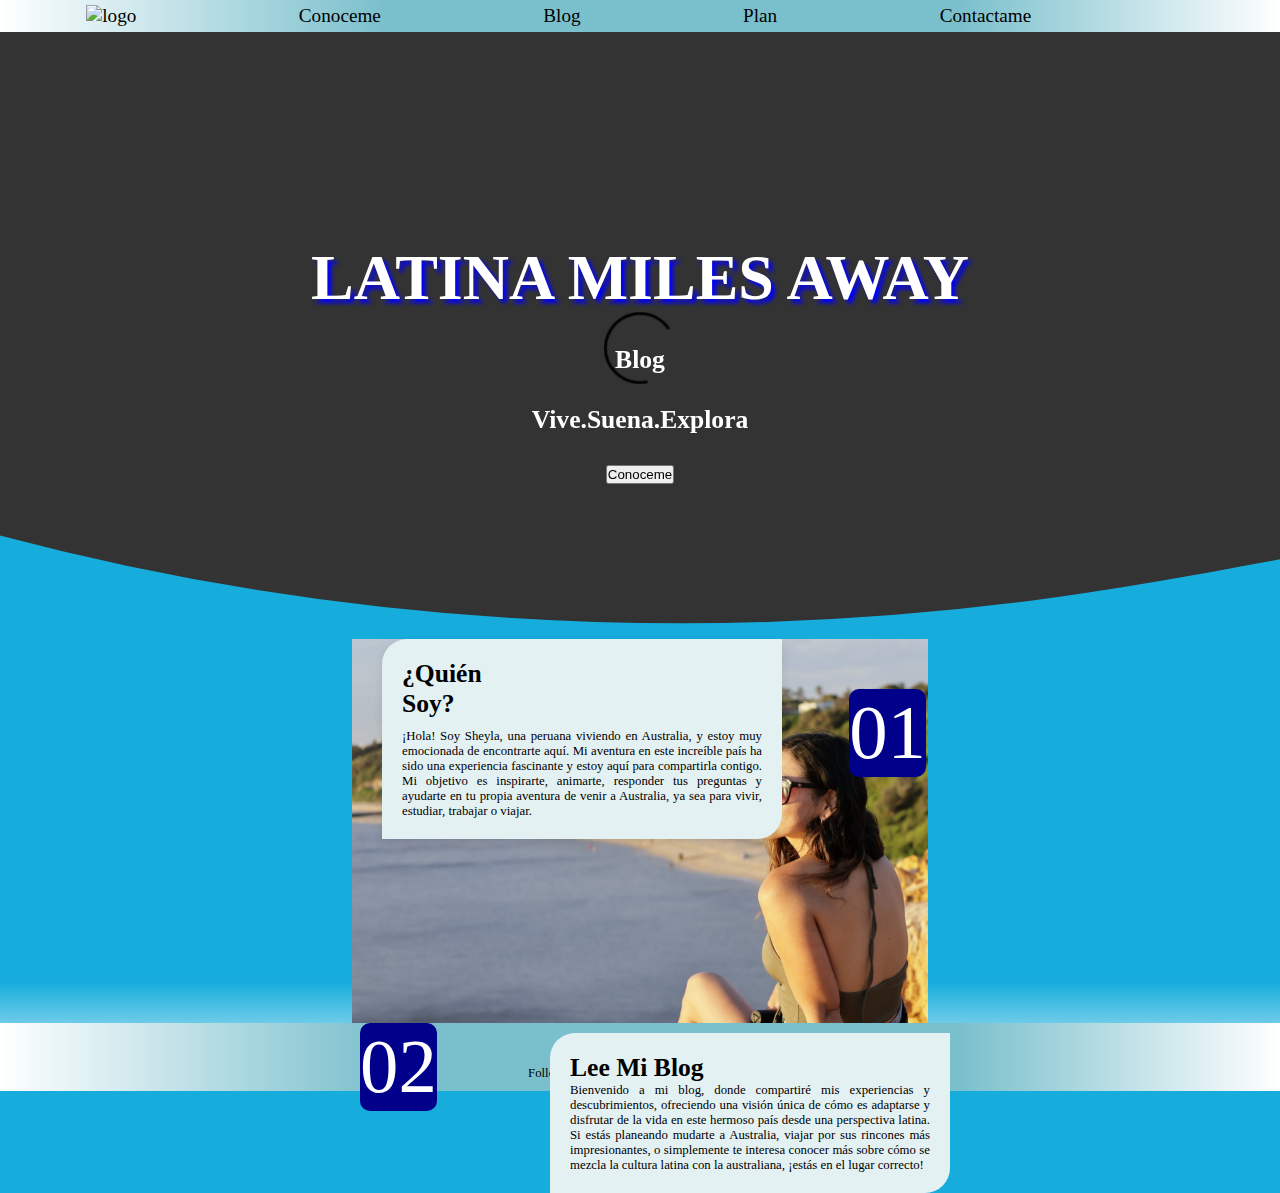
==== index.html @ 2edfc558 "update index.html" ====
<!DOCTYPE html>
<html lang="en">
<head>
    <meta charset="UTF-8">
    <meta http-equiv="X-UA-Compatible" content="IE=edge">
    <meta name="viewport" content="width=device-width, initial-scale=1.0">
    <title>Latina Miles Away Blog | Vivir en Australia</title>
 <link rel="stylesheet" href="style.css">
 <link
 href="https://cdn.jsdelivr.net/npm/remixicon@4.5.0/fonts/remixicon.css"
 rel="stylesheet"
/>
</head> 
 

<body>
  <nav id="navbar">

    <ul class="navlinks">
        <li class="shakinglogo"><a href="index.html"><img src="https://static.wixstatic.com/media/7d935f_e8a5ce788d3e4b11b2b44afafef802d4~mv2.png/v1/crop/x_0,y_0,w_296,h_175/fill/w_163,h_98,al_c,q_85,usm_0.66_1.00_0.01,enc_avif,quality_auto/Grey%20White%20Simple%20Illustrative%20Outdoor%20C.png" 
            alt="logo" class="logo"></a></li>   
       <li class="links"><a href="conoceme.html">Conoceme</a></li>
       <li class="links"><a href="#blog">Blog</a></li>
       <li class="links"><a href="#plan">Plan</a></li>
       <li class="links"><a href="#Contact">Contactame</a></li>
       <li class="insta"><a href="" target="_blank" id="insta">
        <i class="ri-instagram-fill"></i></a>
        </li>
    </ul>
</nav>


<section id="mainsection">
    <div id="textcontainer1">
        <h1 id="htitle">LATINA MILES AWAY</h1>
        <p id="blog">Blog</p>
        <p id="vive">Vive.Suena.Explora</p>
        <div id="btndiv">
            <button class="conoceme">Conoceme</button>
        </div>
    </div>
        <div id="videodiv">
        <video controls preload="auto" muted autoplay loop src="https://video.wixstatic.com/video/7d935f_44f22a991cee4897b22d307391d6125d/720p/mp4/file.mp4"></video>
        </div>
</section>


<section id="section1">
    <div class="custom-shape-divider-bottom-1735557974">
        <svg data-name="Layer 1" xmlns="http://www.w3.org/2000/svg" viewBox="0 0 1200 120" preserveAspectRatio="none">
            <path d="M985.66,92.83C906.67,72,823.78,31,743.84,14.19c-82.26-17.34-168.06-16.33-250.45.39-57.84,11.73-114,31.07-172,41.86A600.21,600.21,0,0,1,0,27.35V120H1200V95.8C1132.19,118.92,1055.71,111.31,985.66,92.83Z" class="shape-fill">

            </path>
        </svg>
    </div>

    <div id="sheyphoto">
    <img id="shey_portrait" src="shey_potrait.jpg" >
        <p id="S01">01 </p>
        <div id="quiensoy">
            <h2>¿Quién <br> Soy?</h2>
            <p id="pquiensoy">
                ¡Hola! Soy Sheyla, una peruana viviendo en Australia, 
                y estoy muy emocionada de encontrarte aquí. Mi aventura 
                en este increíble país ha sido una experiencia fascinante 
                y estoy aquí para compartirla contigo. Mi objetivo es 
                inspirarte, animarte, responder tus preguntas y ayudarte 
                en tu propia aventura de venir a Australia, 
                ya sea para vivir, estudiar, trabajar o viajar.
            </p>
        </div>
    </div>
</section>

<section id="section2">
<div id="rockdiv">
       
        <img src="https://static.wixstatic.com/media/11062b_df334c3d96de4a53b06017f382cd6f95~mv2.jpg/v1/fill/w_1465,h_536,al_c,q_85,usm_0.66_1.00_0.01,enc_avif,quality_auto/11062b_df334c3d96de4a53b06017f382cd6f95~mv2.jpg" 
        alt="" id="rock"> 
    <div id="test">  
        <p id="s02">02</p> 
        <div id="textcontainer">
            <h2>Lee Mi Blog</h2>
                <p id="pleemiblog">
            Bienvenido a mi blog, donde compartiré mis experiencias y 
            descubrimientos, ofreciendo una visión única de cómo es 
            adaptarse y disfrutar de la vida en este hermoso país desde 
            una perspectiva latina. Si estás planeando mudarte a Australia, 
            viajar por sus rincones más impresionantes, o simplemente te 
            interesa conocer más sobre cómo se mezcla 
            la cultura latina con la australiana, ¡estás en el lugar correcto!
                </p>
        </div>
    </div>
</div>  
</section>

<section id="footer">
    <div id="footercontainer">
        <ul id="footerlist">
            <li class="shakinglogo"><a href="index.html"><img src="https://static.wixstatic.com/media/7d935f_e8a5ce788d3e4b11b2b44afafef802d4~mv2.png/v1/crop/x_0,y_0,w_296,h_175/fill/w_163,h_98,al_c,q_85,usm_0.66_1.00_0.01,enc_avif,quality_auto/Grey%20White%20Simple%20Illustrative%20Outdoor%20C.png" 
                alt="logo" class="logo"></a></li> 
            <li class="footerlinks"><p>latinamilesaway@gmail.com</p></li>
            <li class="footerlinks"><p>Follow me on Instagram:@latinamilesaway</p></li>
        </ul>

    </div>
</section>


<script src="script.js"></script>
</body>
</html>
---- style.css ----
*{
  box-sizing: border-box;
  margin:0;
  padding:0;
}

body {
  background: linear-gradient(#16ACDB 90%,white 100%);
}

#navbar{
  justify-content: center;
  display: flex;
  flex-direction: row;
  flex-wrap: wrap;
  position: fixed;
  align-items: center;
  width:100%;
  background: linear-gradient(90deg, white 0% ,#7AC0CC 30%,#7AC0CC 75%, white 100%);
  z-index: 1000;
}



.logo {
  width: clamp(50px, 20vw, 150px);
  height:auto;
}

.navlinks{
  width: 100%;
  display: flex;
  flex-wrap: wrap;
  align-items: center;
  justify-content: space-around;
  list-style: none;
  padding: 5px;
}


.navlinks li{
  transition: 0.2s ease-in;
}


.navlinks a {
  color: black;
  text-decoration:none;
  font-size: clamp(1rem, 1.5vw, 1.5rem);
  padding-left: 10px;
  padding-right: 10px;
  margin-top: 35px;
}

.shakinglogo:hover{
  animation:shake 0.5s ease-in-out;
  animation-iteration-count: infinite;
}

@keyframes shake{
  0% {transform:translateX(0);}
  25%{transform:translateX(-5px);}
  50%{transform:translateX(5px)}
  75%{transform:translateX(-5px)}
  100%{transform:translateX(0)}

}

.insta:hover{
  transform: scale(2);
}

.links:hover{
  text-decoration: underline;
  transform: translateY(10px);
}

#htitle{font-size:clamp(1rem, 5vw, 5rem);
        text-shadow: 4px 4px 4px blue;
        color: white;
        animation-name: topdown;
        animation-duration: 3s;
    }

@keyframes topdown{
    0%{ bottom:auto;
        transform: scale(0.1)
    }

  
    100%{
        bottom:auto;
        transform: scale(1)
    }
}


#mainsection{
  position: relative;
  width: 100%;
  display: flex;
  justify-content: center;
  flex-direction: column;
  align-items: center;
  margin-top: 0;
  }

#textcontainer1{
display: flex;
position: absolute;  
flex-direction: column;
justify-content: space-evenly;
z-index: 1;
text-align: center;
gap: 30px;
}

#mainsection p{
  color:white;
  font-size: clamp(1rem, 2vw, 2rem);
  font-weight: bold;
}



video{
  object-fit: cover;
  width:100vw;
  height: 80vh;
  pointer-events: none;
  margin: 0;
  padding: 0;
}


#section1{
display: flex;
flex-direction: column;
flex-wrap: wrap; 
justify-content: center; 
align-items: center; 
gap: 20px; 
position: relative; 
}

#sheyphoto{
  display: flex;
  flex-direction: column;
  align-items: center;
  position: relative;
  width: 45%;
  margin-top: -85px;
}


#shey_portrait{
  position: relative;
  height:auto;
  width: 100%;
  object-fit: cover;
  margin: auto;
}

#S01{
  position: absolute;
  background-color: darkblue;
  font-size: clamp(2rem, 6vw, 6rem);
  color: white;
  border-radius: 10px;
  top: 50px;
  right: 2px;
}

 #quiensoy{
  display: flex;
  flex-direction: column;
  max-width: 400px; 
  height: auto; 
  padding: 20px;
  background-color: #E3F1F3;
  border-radius: 25px 0px;
  box-shadow: 0px 4px 10px rgba(0, 0, 0, 0.1); /* Add a subtle shadow */
  text-align: justify;
  position: absolute;
  left: 30px;
 }


 @media(max-width : 960px){
    #quiensoy{
      max-width: 100%;
      position: relative;
      order:-1;
      left: 0px;
      padding: 10px;
      
    }
    #sheyphoto{
      order:1;
    }

    #S01,#s02{
      display: none;
    }
 }
 




#quiensoy h2{
  font-size: clamp(1rem, 2vw, 2rem);
  padding-bottom: 10px;
}


#pquiensoy{
  font-size: clamp(0.75rem, 1vw, 2rem);
  text-align: justify;
  text-justify:auto;
}



 .custom-shape-divider-bottom-1735557974 {
  position: absolute;
  top: -250px;
  width: 100%;
  overflow: hidden;
  line-height: 0;
  object-fit: cover;
}

.custom-shape-divider-bottom-1735557974 svg {
  position: relative;
  display: block;
  width: calc(300% + 1.3px);
  height: 270px;
}

.custom-shape-divider-bottom-1735557974 .shape-fill {
  fill: #16ACDB;
}


#section2{
position: relative;
display: flex;
flex-wrap: wrap;
flex-direction: column;
justify-content: center;
align-items: center;
width: 100%;

}


#s02{
  position: absolute;
  background-color: darkblue;
  font-size: clamp(2rem, 6vw, 6rem);
  color: white;
  border-radius: 10px;
  z-index: 0;
  top: 0px;
  left: 40px;
}
#rockdiv{
  display: flex;
  align-items: center;
  justify-content: center;
  flex-direction: column;
  position: relative
}

#test{
  display: flex;
  flex-direction: column;
  align-items: center;
  justify-content: center;
  width: 50%;
  height:100%;
  position: absolute;
}

#rock{
  position: relative;
  width: 100vw;
  max-height: 70vh;
  height: auto;
}


#textcontainer{
  display: flex;
  position: absolute;
  flex-direction: column;
  max-width: 400px;
  padding: 20px;
  height: auto;
  text-align: justify;
  background-color: #E3F1F3;
  border-radius: 25px 0px;
  top: 10px;
  right: 10px;
 }

#textcontainer h2{
  font-size: clamp(1rem, 2vw, 2rem);
}


#pleemiblog{
  text-align: justify;
  text-justify:auto;
  font-size: clamp(0.75rem, 1vw, 2rem);
}



@media (max-width: 960px) {
  #textcontainer {
    padding: 10px;;
    top: 0; 
    max-width: 100%; 
    padding: 10px;
    background-color: rgb(227, 241, 243, 0.7) ;
  }

  #rock {
    height: 25vh;
  }
  #pleemiblog{
    margin-bottom: -10px;
    
  }
}


#footer{
  display: flex;
  flex-direction: column;
  justify-content: center;
  align-items: center;
}

#footercontainer{
  padding: 10px;
  width: 100%;
  background: linear-gradient(90deg, white 0% ,#7AC0CC 30%,#7AC0CC 75%, white 100%);
}


#footerlist{
  list-style: none;
  display: flex;
  align-items: center;
  flex-direction: column;
  flex-wrap: wrap;
  justify-content: space-around;
}

.footerlinks{
  font-size: clamp(0.75rem, 1vw, 1rem);
}

@media (max-width:960px){
  #footerlist{
    flex-direction: column;
    margin-top: 55px;
  }
}

/* --------------------------------------------------------------------------------------- */
                                      /* page 2 */


 #bienvenidop2{
  width: 100%;
  max-height: auto;
  position: relative;
  display: flex;
  flex-wrap: wrap;
  flex-direction: column;
  margin-top: 80px;
  background-color: #EEECEC;
 }  
 

#sectiondivp2{
  display: flex;
  flex-direction: row;
  position: relative;
  align-items: center;
  justify-content: space-around;
  width: 100%;
  height: 100%;
}

 #txtcontainerp2{
  display: flex;
  flex-direction: column;
  width: 40%;
  text-align: justify;
  padding: 10px;
  height: auto;
  position: relative;
  margin-top: 50px;
 }


#txtcontainerp2 h2{
  font-size: clamp(1rem, 3vw, 3rem);
  padding-bottom: 10px;
}

#txtcontainerp2 p{
  font-size: clamp(0.75rem, 1vw, 2rem);
}


#photocontainerp2{
  display: flex;
  position: relative;
  width: 30%;
  height: 41vh;
  background-color: skyblue;
  }


#peru{
 display: flex;
 z-index: 0;
 position: absolute;
 padding: 20px;
 width: clamp(50px, 30vw, 400px);
}

#sydney{
  display: flex;
  z-index: 1;
  position: absolute;
  top: 100px;
  right: 0px;
  padding: 20px;
  width: clamp(50px,30vw, 350px);
}

@media(max-width:960px){
  #sectiondivp2{
    flex-direction: column;
  }
  #photocontainerp2,#txtcontainerp2{
    min-width: 400px;
  }

  #photocontainerp2{
    height: 45vh;
    z-index: 0;
  }
  #txtcontainerp2{
    position:absolute;
    background-color: rgb(227, 241, 243, 0.7);
    top: 300px;
  }

  #peru,#sydney{
    min-width: 30vh;
  }
  #bienvenidop2{
    height: 56vh;
  }
}


.custom-shape-divider-top-1735904696 {
  /* position: absolute; */
  top: 400px;
  left: 0;
  width: 100%;
  overflow: hidden;
  line-height: 0;
  /* transform: rotate(180deg); */
  display: flex;
  flex-direction: row;
  justify-content: center;
}

.custom-shape-divider-top-1735904696 svg {

  position: relative;
  display: block;
  width: calc(10% + 1.03px);
  height: 100px;
}

.custom-shape-divider-top-1735904696 .shape-fill {
  fill: #FFFFFF;
}

#acercami{
  display: flex;
  position: relative;
  flex-direction: column;
}

#acercamidiv{
  display: flex;
  justify-content: space-around;
  align-items: center;
}

#txtacer{
  display: flex;
  width: 40%;
  text-align: justify;
  flex-direction: column;
  
}
#txtacer h2{
  font-size: clamp(1rem, 3vw, 3rem);
  padding-bottom: 10px;
}

#txtacer p{
  font-size: clamp(0.75rem, 1vw, 2rem)
}

#acerphoto{
  display: flex;
  border: 3px solid white;
  border-radius: 50%;
}
  
#acerphoto img{
  border-radius: 50%;
}
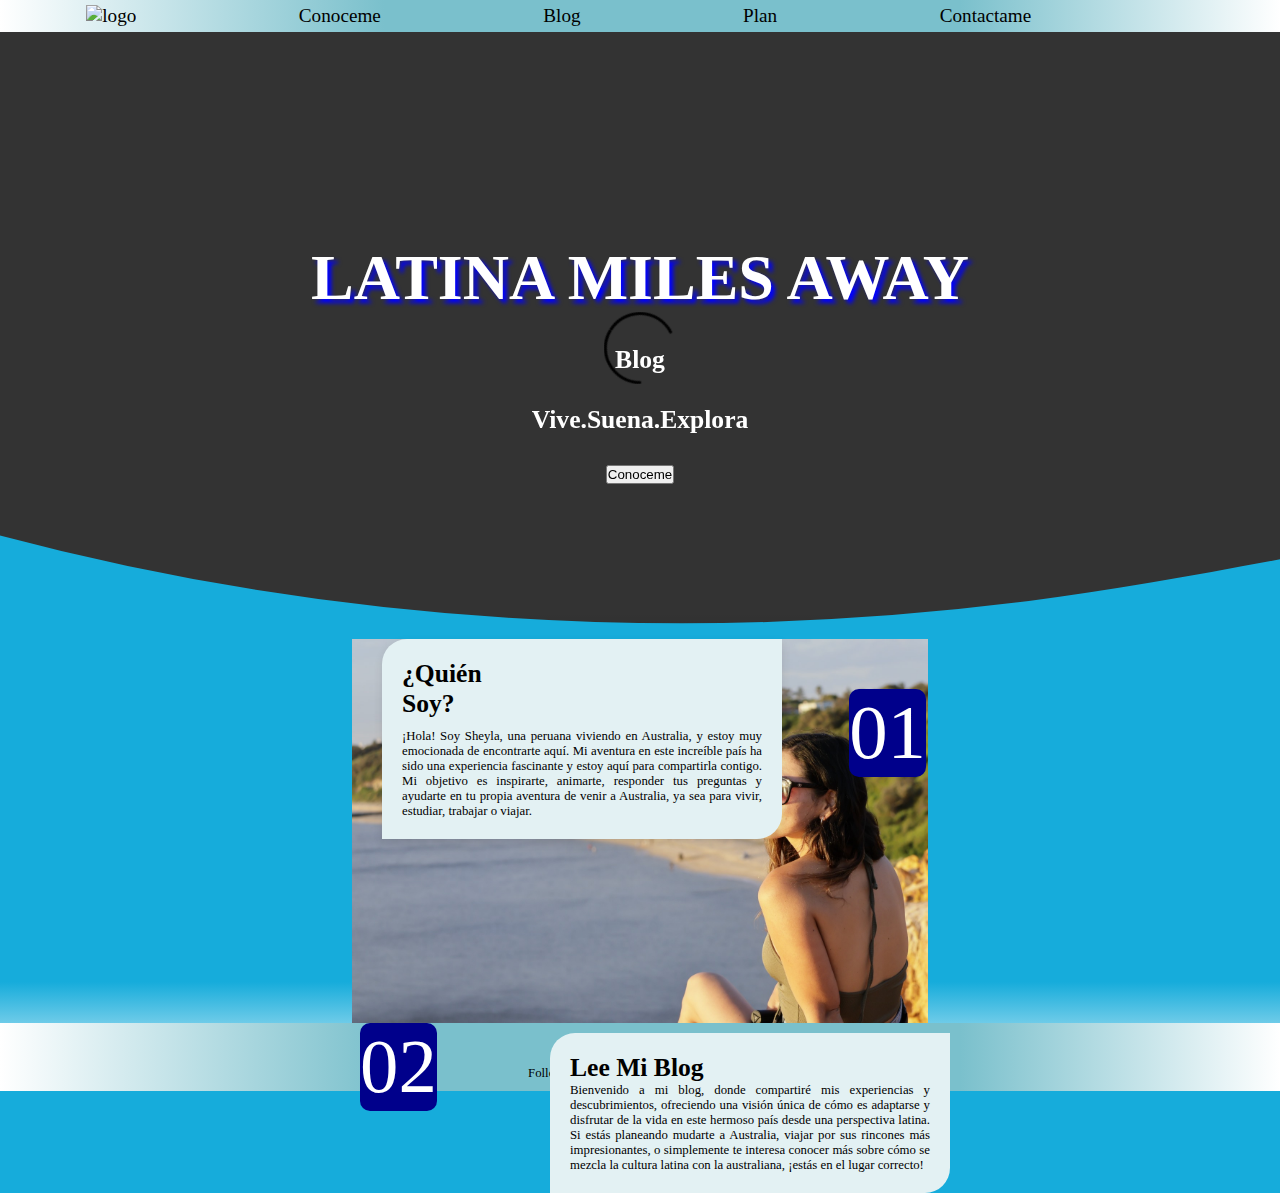
==== commit 0e999c70: "page 5 updated" ====
--- a/index.html
+++ b/index.html
@@ -20,8 +20,8 @@
         <li class="shakinglogo"><a href="index.html"><img src="https://static.wixstatic.com/media/7d935f_e8a5ce788d3e4b11b2b44afafef802d4~mv2.png/v1/crop/x_0,y_0,w_296,h_175/fill/w_163,h_98,al_c,q_85,usm_0.66_1.00_0.01,enc_avif,quality_auto/Grey%20White%20Simple%20Illustrative%20Outdoor%20C.png" 
             alt="logo" class="logo"></a></li>   
        <li class="links"><a href="conoceme.html">Conoceme</a></li>
-       <li class="links"><a href="#blog">Blog</a></li>
-       <li class="links"><a href="#plan">Plan</a></li>
+       <li class="links"><a href="blog.html">Blog</a></li>
+       <li class="links"><a href="plan.html">Plan</a></li>
        <li class="links"><a href="#Contact">Contactame</a></li>
        <li class="insta"><a href="" target="_blank" id="insta">
         <i class="ri-instagram-fill"></i></a>
--- a/style.css
+++ b/style.css
@@ -4,6 +4,8 @@
   margin:0;
   padding:0;
 }
+
+
 
 body {
   background: linear-gradient(#16ACDB 90%,white 100%);
@@ -376,14 +378,21 @@
                                       /* page 2 */
 
 
+
+
+.navbarp2{
+  margin-top: -100px;
+}
+
+
  #bienvenidop2{
+  margin-top: 100px;
   width: 100%;
   max-height: auto;
   position: relative;
   display: flex;
   flex-wrap: wrap;
   flex-direction: column;
-  margin-top: 80px;
   background-color: #EEECEC;
  }  
  
@@ -449,27 +458,27 @@
 
 @media(max-width:960px){
   #sectiondivp2{
-    flex-direction: column;
+    flex-direction: row;
+    justify-content: center;
   }
   #photocontainerp2,#txtcontainerp2{
-    min-width: 400px;
+    z-index: 1;
   }
 
   #photocontainerp2{
+    width: 80%;
     height: 45vh;
     z-index: 0;
   }
   #txtcontainerp2{
+    width: 80%;
     position:absolute;
     background-color: rgb(227, 241, 243, 0.7);
     top: 300px;
-  }
+    }
 
   #peru,#sydney{
-    min-width: 30vh;
-  }
-  #bienvenidop2{
-    height: 56vh;
+    width: clamp(100px,60vw, 350px);
   }
 }
 
@@ -535,4 +544,360 @@
   
 #acerphoto img{
   border-radius: 50%;
-}+  display: flex;
+  width: clamp(50px,40vw, 350px)
+}
+
+
+#section{
+  display: flex;
+  flex-direction: column;
+}
+
+#bottomdiv{
+  display: flex;
+  justify-content: space-around;
+  align-items: center;
+}
+
+#bottomimg{
+  display: flex;
+  flex-direction: column;
+  width: clamp(50px,30vw, 350px)
+}
+
+#background{
+  width: 50%;
+  background: #E3F1F3;
+  margin-top: 80px;
+}
+
+#bottomtxt{
+  display: flex;
+  justify-content: center;
+  flex-direction: column;
+  text-align: justify;
+  padding: 80px;
+}
+
+@media(max-width:960px){
+
+  #acercami{
+    margin-top: 100px;
+    padding-top: 20px;
+  }
+
+  #txtacer{
+    width:50%
+  }
+
+  #background{
+    width: 95%;
+    background: rgb(227, 241, 243, 0.7)
+  }
+  #bottomtxt{
+    padding:20px;
+    
+  }
+
+  #bottomimg{
+    display: none;
+    position: absolute;
+    z-index: -1;
+  }
+
+}
+
+#bottomtxt p{
+  font-size: clamp(0.75rem, 1vw, 2rem);
+}
+
+
+#bottomtxt h2{
+  font-size: clamp(1rem, 3vw, 3rem);
+}
+
+
+/* --------------------------------------------------------------------------------------- */
+                                      /* page 4 */
+
+    #bodyp4{
+      background: rgb(227, 241, 243)!important;
+    }
+
+
+
+    .navbarp3{
+      margin-top: -100px;
+    }
+
+    #sectionp3{
+      background-color: rgb(227, 241, 243);
+      margin-top: -5px;
+      display: flex;
+      flex-direction: row;
+      justify-content: space-around;
+    }   
+    
+    #photosp3{
+  
+      align-items: center;
+      display: flex;
+      flex-direction: column;
+      gap: 10px;
+    }
+    
+      #photosp3 img{
+        width: clamp(50px,40vw, 350px);
+        display: flex;
+        border: 3px solid white;
+      }
+
+      #photoframe{
+        background-color: rgb(78, 179, 197);
+        display: flex;
+        flex-direction: column;
+        margin-top: 40px;
+        display: flex;
+        flex-direction:column;
+        width: clamp(50px,40vw, 450px);
+        height: max-content;
+      }
+
+    #textp3{
+      margin-top: 50px;
+      text-align: justify;
+      display: flex;
+      flex-direction: column;
+      width: 40%;
+    }
+    #textp3 h2{
+      padding-bottom: 10px;
+      font-size: clamp(1rem, 3vw, 3rem);
+    }
+    #textp3 p{
+      font-size: clamp(0.75rem, 1vw, 2rem);
+    }
+    
+    
+    .custom-shape-divider-bottom-1736068449 {
+      margin-top: 100px;
+      /* position: absolute; */
+      bottom: 0;
+      left: 0;
+      width: 100%;
+      overflow: hidden;
+      line-height: 0;
+      transform: rotateY(360deg);
+  }
+  
+  .custom-shape-divider-bottom-1736068449 svg {
+      position: relative;
+      display: block;
+      width: calc(161% + 1.3px);
+      height: 128px;
+  }
+  
+  .custom-shape-divider-bottom-1736068449 .shape-fill {
+      fill: rgb(78, 179, 197)
+  }
+
+
+  /* --------------------------------------------------------------------------------------- */
+                                      /* page 5 */
+
+#bodyp5{
+  background: rgb(227, 241, 243)!important;
+}
+
+
+#top5{
+  position: relative;
+  top: 105px;
+  display: flex;
+  flex-direction: column;
+  justify-content: center;
+  align-items: center;
+} 
+
+#imgdivp5 {
+  width: 100%;
+  display: flex;
+  flex-direction: column;
+}
+
+#imgdivp5 img{
+  object-fit: cover;
+  height: 50%;
+}
+
+
+#txtp5{
+  width: 50%;
+  display: flex;
+  position: absolute;
+  flex-direction: column;
+  justify-content: center;
+  align-items: center;
+}
+
+#descubre{
+  margin-top: 105px;
+  position: relative;
+  display: flex;
+  justify-content: space-around;
+  align-items: center;
+  border-bottom: 2px solid rgb(166, 130, 74);
+  max-width: 65%;
+  margin-left: auto;
+  margin-right: auto;
+}
+
+#dimgdiv{
+  display: flex;
+  padding: 20px;
+}
+
+#dimgdiv img{
+  width: clamp(50px,40vw, 450px);
+  display: flex;
+  border: 3px solid white;
+}
+
+
+#dtxtdiv{
+  text-align: justify;
+  flex-direction: row;
+  padding: 20px;
+  max-width: 500px;
+  min-width: 300px;
+}
+
+#dtxtdiv h2{
+  padding-bottom: 10px;
+  font-size: clamp(1rem, 2vw, 3rem);
+}
+
+#dtxtdiv p {font-size: clamp(0.75rem, 2vw, 1rem);
+}
+
+
+
+#evalua{
+  display: flex;
+  justify-content: space-around;
+  align-items: center;
+  border-bottom: 2px solid rgb(166, 130, 74);
+  max-width: 65%;
+  margin-left: auto;
+  margin-right: auto;
+}
+
+#etxtdiv{
+  text-align: justify;
+  display: flex;
+  flex-direction: column;
+  padding: 20px;
+  max-width: 500px;
+  min-width: 300px;
+}
+
+#etxtdiv h2{
+  padding-bottom: 10px;
+  font-size: clamp(1rem, 2vw, 3rem);
+}
+
+#etxtdiv p {
+  font-size: clamp(0.75rem, 2vw, 1rem);
+  
+}
+
+
+#eimgdiv{
+  display: flex;
+  padding: 20px;
+}
+
+#eimgdiv img{
+  width: clamp(50px,40vw, 450px);
+  display: flex;
+  border: 3px solid white;
+}
+
+#revisa{
+  display: flex;
+  justify-content: space-around;
+  align-items: center;
+  border-bottom: 2px solid rgb(166, 130, 74);
+  max-width: 65%;
+  margin-left: auto;
+  margin-right: auto;
+}
+
+#rimgdiv{
+  display: flex;
+  padding: 20px;
+}
+
+#rimgdiv img{
+  width: clamp(50px,40vw, 450px);
+  display: flex;
+  border: 3px solid white;
+}
+
+#rtxtdiv{
+  display: flex;
+  text-align: justify;
+  flex-direction: column;
+  padding: 20px;
+  max-width: 500px;
+  min-width: 300px;
+}
+
+#rtxtdiv h2{
+  padding-bottom: 10px;
+  font-size: clamp(1rem, 2vw, 3rem);
+}
+
+#rtxtdiv p {font-size: clamp(0.75rem, 2vw, 1rem);
+}
+
+#busca{
+  display: flex;
+  justify-content: space-around;
+  align-items: center;
+  border-bottom: 2px solid rgb(166, 130, 74);
+  max-width: 65%;
+  margin-left: auto;
+  margin-right: auto;
+}
+
+#btxtdiv{
+  display: flex;
+  flex-direction: column;
+  padding: 20px;
+  text-align: justify;
+  max-width: 500px;
+  min-width: 300px;
+}
+
+#btxtdiv h2{
+  padding-bottom: 10px;
+  font-size: clamp(1rem, 2vw, 3rem);
+}
+
+#btxtdiv p {
+  font-size: clamp(0.75rem, 2vw, 1rem);
+}
+
+#bimgdiv{
+  display: flex;
+  padding: 20px;
+}
+
+
+#bimgdiv img{
+  width: clamp(50px,40vw, 450px);
+  display: flex;
+  border: 3px solid white;
+}
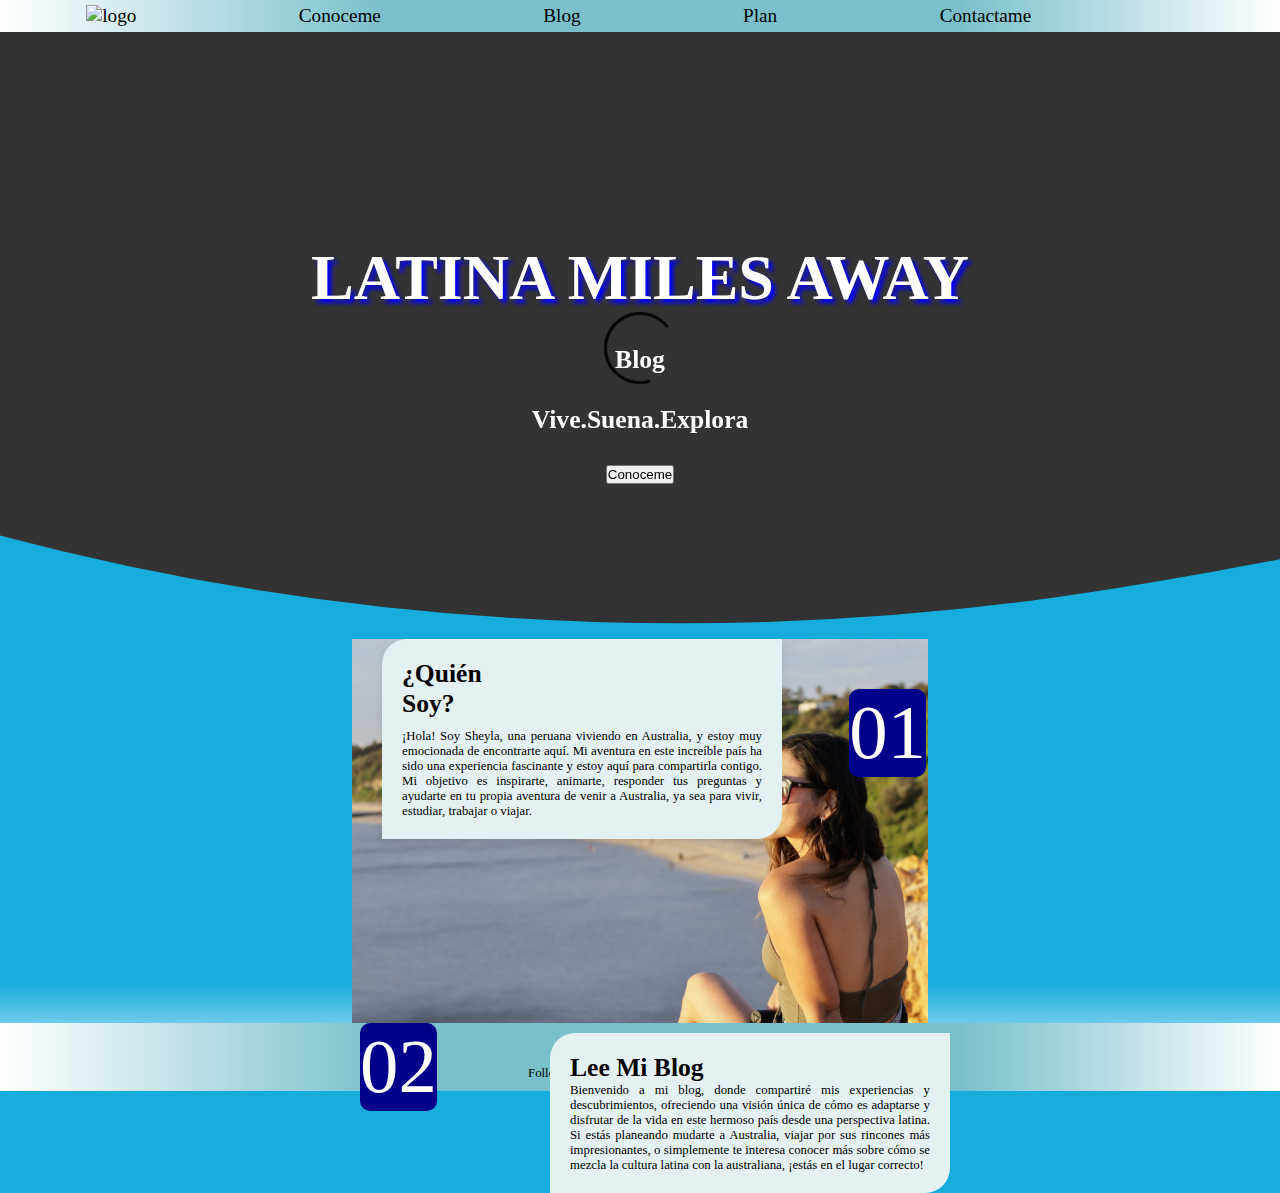
==== commit fb90e13d: "page6 update" ====
--- a/index.html
+++ b/index.html
@@ -22,7 +22,7 @@
        <li class="links"><a href="conoceme.html">Conoceme</a></li>
        <li class="links"><a href="blog.html">Blog</a></li>
        <li class="links"><a href="plan.html">Plan</a></li>
-       <li class="links"><a href="#Contact">Contactame</a></li>
+       <li class="links"><a href="contact.html">Contactame</a></li>
        <li class="insta"><a href="" target="_blank" id="insta">
         <i class="ri-instagram-fill"></i></a>
         </li>
--- a/style.css
+++ b/style.css
@@ -5,6 +5,9 @@
   padding:0;
 }
 
+:root {
+  --navbar-height:105px;
+}
 
 
 body {
@@ -56,7 +59,7 @@
 }
 
 .shakinglogo:hover{
-  animation:shake 0.5s ease-in-out;
+  animation: shake 0.5s ease-in-out;
   animation-iteration-count: infinite;
 }
 
@@ -348,6 +351,7 @@
 }
 
 #footercontainer{
+  max-height: fit-content;
   padding: 10px;
   width: 100%;
   background: linear-gradient(90deg, white 0% ,#7AC0CC 30%,#7AC0CC 75%, white 100%);
@@ -365,13 +369,6 @@
 
 .footerlinks{
   font-size: clamp(0.75rem, 1vw, 1rem);
-}
-
-@media (max-width:960px){
-  #footerlist{
-    flex-direction: column;
-    margin-top: 55px;
-  }
 }
 
 /* --------------------------------------------------------------------------------------- */
@@ -545,7 +542,7 @@
 #acerphoto img{
   border-radius: 50%;
   display: flex;
-  width: clamp(50px,40vw, 350px)
+  width: clamp(50px,40vw, 450px)
 }
 
 
@@ -713,7 +710,7 @@
 
 #top5{
   position: relative;
-  top: 105px;
+  top: calc(var(--navbar-height));
   display: flex;
   flex-direction: column;
   justify-content: center;
@@ -740,6 +737,20 @@
   justify-content: center;
   align-items: center;
 }
+
+#txtp5 h2{
+  font-size: clamp(1rem, 3vw, 3rem);
+  padding-bottom: 40px;
+}
+
+#txtp5 p{
+  max-width: 700px;
+  font-size: clamp(0.75rem, 1vw, 2rem);
+  font-weight: 600;
+  text-align: justify;
+  text-shadow: 1px 1px 1px white;
+}
+
 
 #descubre{
   margin-top: 105px;
@@ -770,7 +781,7 @@
   flex-direction: row;
   padding: 20px;
   max-width: 500px;
-  min-width: 300px;
+  min-width: 200px;
 }
 
 #dtxtdiv h2{
@@ -799,7 +810,7 @@
   flex-direction: column;
   padding: 20px;
   max-width: 500px;
-  min-width: 300px;
+  min-width: 200px;
 }
 
 #etxtdiv h2{
@@ -851,7 +862,7 @@
   flex-direction: column;
   padding: 20px;
   max-width: 500px;
-  min-width: 300px;
+  min-width: 200px;
 }
 
 #rtxtdiv h2{
@@ -878,7 +889,7 @@
   padding: 20px;
   text-align: justify;
   max-width: 500px;
-  min-width: 300px;
+  min-width: 200px;
 }
 
 #btxtdiv h2{
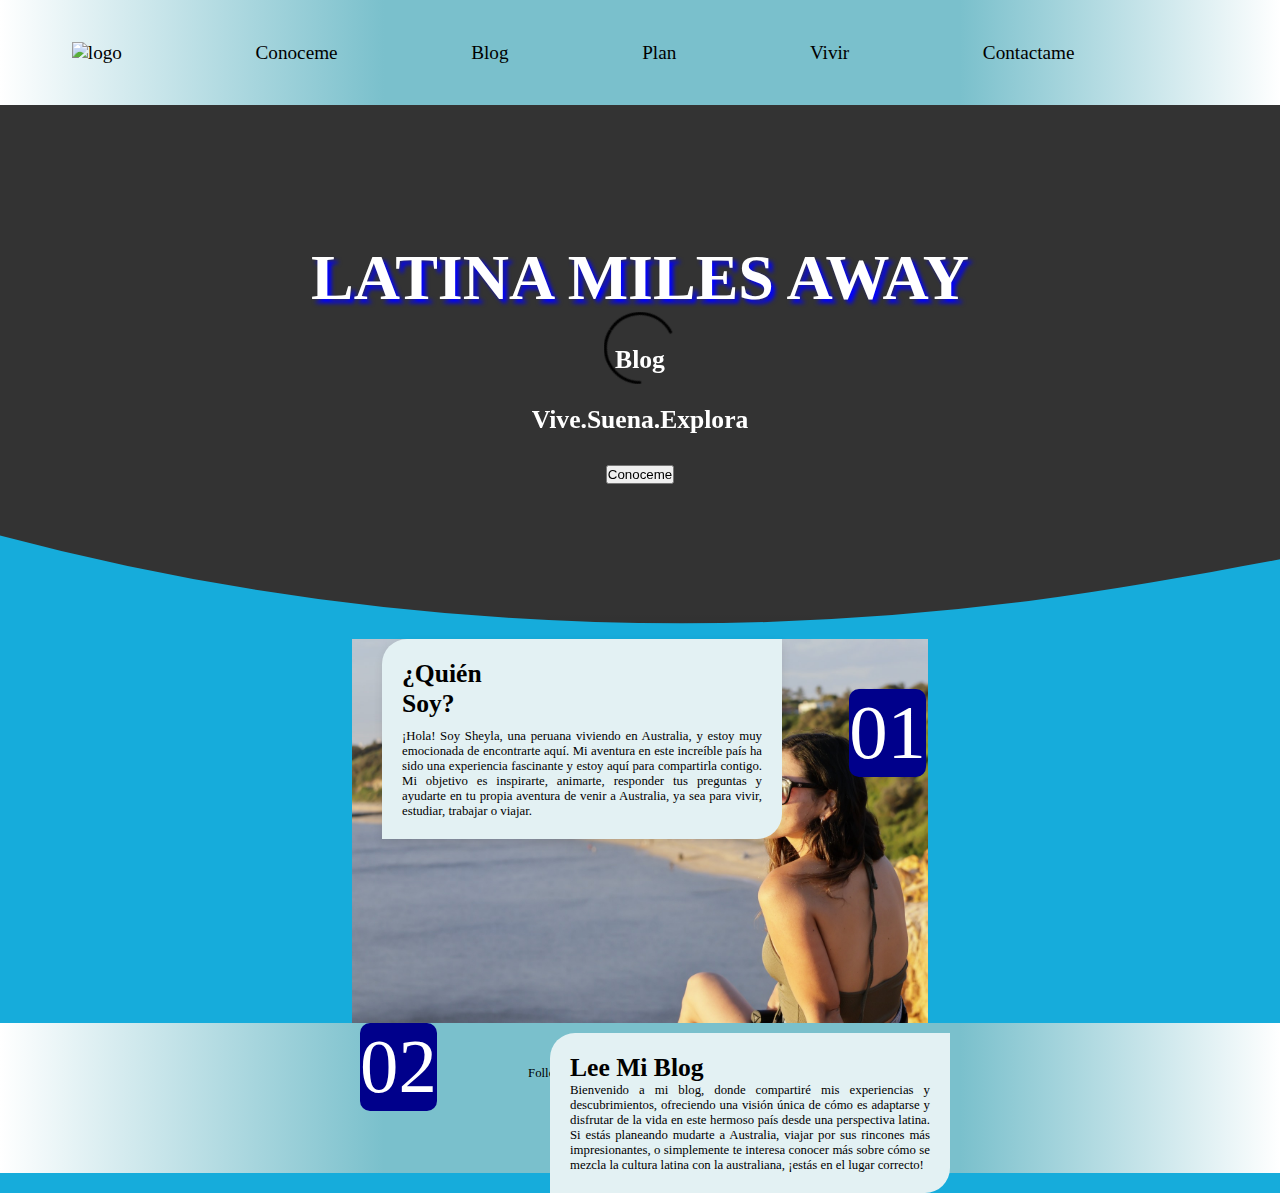
==== commit 318bcfcc: "update" ====
--- a/index.html
+++ b/index.html
@@ -22,6 +22,7 @@
        <li class="links"><a href="conoceme.html">Conoceme</a></li>
        <li class="links"><a href="blog.html">Blog</a></li>
        <li class="links"><a href="plan.html">Plan</a></li>
+       <li class="links"><a href="vivir.html">Vivir</a></li>
        <li class="links"><a href="contact.html">Contactame</a></li>
        <li class="insta"><a href="" target="_blank" id="insta">
         <i class="ri-instagram-fill"></i></a>
--- a/style.css
+++ b/style.css
@@ -24,6 +24,7 @@
   width:100%;
   background: linear-gradient(90deg, white 0% ,#7AC0CC 30%,#7AC0CC 75%, white 100%);
   z-index: 1000;
+  min-height: 105px;
 }
 
 
@@ -355,6 +356,7 @@
   padding: 10px;
   width: 100%;
   background: linear-gradient(90deg, white 0% ,#7AC0CC 30%,#7AC0CC 75%, white 100%);
+  min-height: 150px;
 }
 
 
@@ -372,7 +374,7 @@
 }
 
 /* --------------------------------------------------------------------------------------- */
-                                      /* page 2 */
+                                      /* page conoceme */
 
 
 
@@ -616,7 +618,7 @@
 
 
 /* --------------------------------------------------------------------------------------- */
-                                      /* page 4 */
+                                      /* page blog */
 
     #bodyp4{
       background: rgb(227, 241, 243)!important;
@@ -701,7 +703,7 @@
 
 
   /* --------------------------------------------------------------------------------------- */
-                                      /* page 5 */
+                                      /* page plan */
 
 #bodyp5{
   background: rgb(227, 241, 243)!important;
@@ -912,3 +914,97 @@
   display: flex;
   border: 3px solid white;
 }
+
+
+  /* --------------------------------------------------------------------------------------- */
+                                      /* page contactme */
+
+
+     
+
+   #topp6{
+    display: flex;
+    position: relative;
+    height: 85vh;
+    justify-content: center;
+    align-items: center;
+    flex-direction: column;
+    flex-wrap: wrap;
+   }      
+   #imgdivp6{
+    display: flex;
+    flex-wrap: wrap;
+    position: relative;
+    flex-direction: column;
+    justify-content: center;
+    align-items: center;
+   }   
+   #txtdivp6{
+    display: flex;
+    text-align: justify;
+    flex-direction: column;
+    position: absolute;
+    left: -200px;
+    top: 0;
+    background-color: rgba(153, 213, 221);
+    border-radius: 20px 0 20px 0;
+    width: clamp(50px,30vw, 450px);
+   }
+   
+   #txtdivp6 h2{
+    padding: 20px;
+    font-size: clamp(1rem, 2vw, 3rem);
+  }
+  
+  #txtdivp6 p {
+    font-size: clamp(0.75rem, 2vw, 1rem);
+    padding: 20px;
+  }
+  
+   #imgdivp6 img{
+    display: flex;
+    width: clamp(300px,50vw, 700px);
+    
+   }
+
+
+   #form{
+    display: flex;
+    position: absolute;
+    flex-direction: column;
+    gap: 5px;
+    bottom: 0px;
+    right: 0;
+   }
+
+
+  #form input, textarea{
+    background: rgb(227, 241, 243,0.7)
+  }
+
+
+
+
+  @media(max-width : 960px){
+    #txtdivp6
+    {
+      left: 0;
+      width: 100%;
+      background-color: rgba(153, 213, 221, 0.7);
+      border-radius: 0px;
+  
+    }
+
+    #form{
+      position: relative;
+      background-color: rgb(158, 193, 192);
+      
+    }
+    
+  }
+
+
+   /* --------------------------------------------------------------------------------------- */
+                                      /* page vivir */
+
+
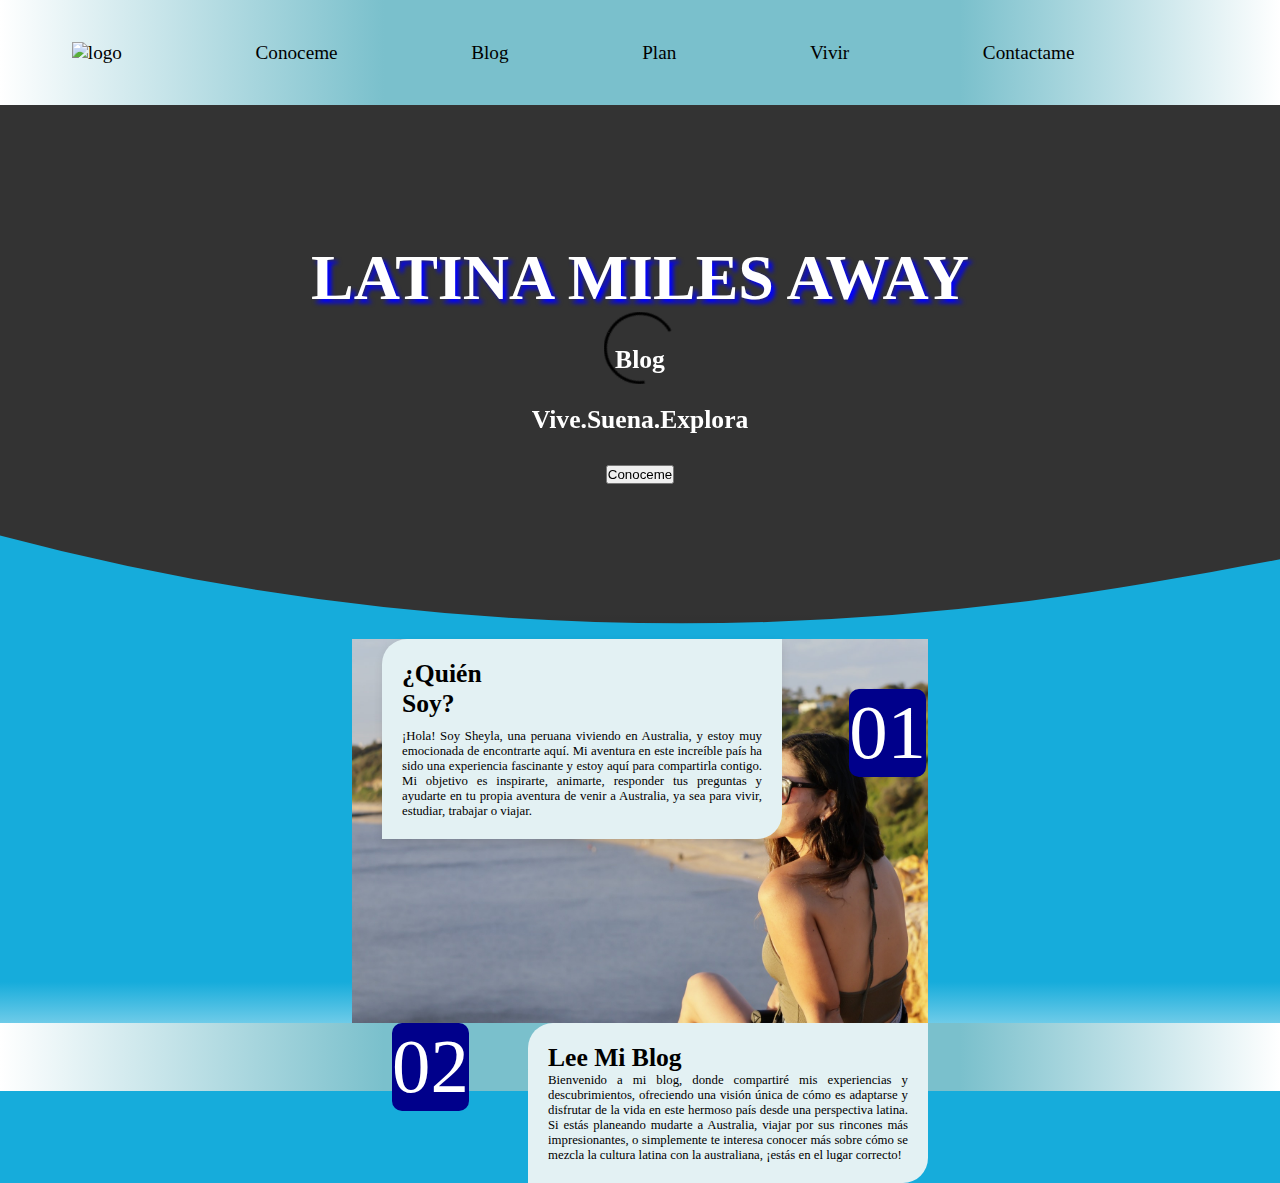
==== commit c0c31715: "updated index html" ====
--- a/index.html
+++ b/index.html
@@ -78,6 +78,8 @@
        
         <img src="https://static.wixstatic.com/media/11062b_df334c3d96de4a53b06017f382cd6f95~mv2.jpg/v1/fill/w_1465,h_536,al_c,q_85,usm_0.66_1.00_0.01,enc_avif,quality_auto/11062b_df334c3d96de4a53b06017f382cd6f95~mv2.jpg" 
         alt="" id="rock"> 
+</div> 
+
     <div id="test">  
         <p id="s02">02</p> 
         <div id="textcontainer">
@@ -93,7 +95,7 @@
                 </p>
         </div>
     </div>
-</div>  
+ 
 </section>
 
 <section id="footer">
--- a/style.css
+++ b/style.css
@@ -203,6 +203,7 @@
       
     }
     #sheyphoto{
+      width: 70%;
       order:1;
     }
 
@@ -260,7 +261,33 @@
 width: 100%;
 
 }
-
+#rockdiv{
+  display: flex;
+  align-items: center;
+  justify-content: center;
+  flex-direction: column;
+  position: relative;
+  width: 100%;
+}
+#rock{
+  position: relative;
+  width: 100%;
+  object-fit: cover;
+  height: auto;
+}
+
+
+#test{
+  display: flex;
+  flex-direction: column;
+  align-items: center;
+  justify-content: center;
+  width: 45%;
+  height:100%;
+  position: absolute;
+}
+ 
+  
 
 #s02{
   position: absolute;
@@ -272,32 +299,6 @@
   top: 0px;
   left: 40px;
 }
-#rockdiv{
-  display: flex;
-  align-items: center;
-  justify-content: center;
-  flex-direction: column;
-  position: relative
-}
-
-#test{
-  display: flex;
-  flex-direction: column;
-  align-items: center;
-  justify-content: center;
-  width: 50%;
-  height:100%;
-  position: absolute;
-}
-
-#rock{
-  position: relative;
-  width: 100vw;
-  max-height: 70vh;
-  height: auto;
-}
-
-
 #textcontainer{
   display: flex;
   position: absolute;
@@ -308,9 +309,22 @@
   text-align: justify;
   background-color: #E3F1F3;
   border-radius: 25px 0px;
-  top: 10px;
-  right: 10px;
+  top: 0px;
+  right: 0px;
  }
+
+ @media(max-width:960px){
+  #test{
+    width: 70%;
+  }
+  #textcontainer{
+    right: 0;
+  }
+}
+
+
+
+
 
 #textcontainer h2{
   font-size: clamp(1rem, 2vw, 2rem);
@@ -327,7 +341,6 @@
 
 @media (max-width: 960px) {
   #textcontainer {
-    padding: 10px;;
     top: 0; 
     max-width: 100%; 
     padding: 10px;
@@ -336,10 +349,7 @@
 
   #rock {
     height: 25vh;
-  }
-  #pleemiblog{
-    margin-bottom: -10px;
-    
+     /* padding-bottom: 20px; */
   }
 }
 
@@ -352,11 +362,11 @@
 }
 
 #footercontainer{
-  max-height: fit-content;
+  /* max-height: fit-content; */
   padding: 10px;
   width: 100%;
   background: linear-gradient(90deg, white 0% ,#7AC0CC 30%,#7AC0CC 75%, white 100%);
-  min-height: 150px;
+  /* min-height: 150px; */
 }
 
 
@@ -366,8 +376,9 @@
   align-items: center;
   flex-direction: column;
   flex-wrap: wrap;
-  justify-content: space-around;
-}
+  justify-content: center;
+}
+ 
 
 .footerlinks{
   font-size: clamp(0.75rem, 1vw, 1rem);
@@ -1008,3 +1019,74 @@
                                       /* page vivir */
 
 
+
+#vivir{
+  display: flex;
+  flex-direction: column;
+  position: relative;
+  top: 105px;
+  background: rgb(227, 241, 243);
+  z-index: -1;
+}
+
+
+.lavidaflex{
+  display: flex;
+  flex-direction: column;
+  margin: auto;
+  max-width: 50%;
+  justify-content: space-between;
+  align-items: center;
+  text-align: justify;
+}
+
+#vivir h2{
+  padding: 20px;
+  font-size: clamp(1rem, 2vw, 3rem)
+}
+
+#vivir p{
+  font-size: clamp(0.75rem, 2vw, 1rem);
+  padding: 20px;
+}
+
+#lavidaimg,#lavida2img{
+  display: flex;
+  flex-direction: row;
+}
+
+#lavidaimg img{
+  width: 100%;
+  object-fit:cover;
+  height: 300px;
+}
+
+
+#lavida2img img{
+  width: 100%;
+}
+
+#lavida3img img{
+  width: 100%;
+}
+
+#lavidaimg4 img{
+  width: 100%;
+  margin-bottom: 105px;
+}
+
+
+@media(max-width: 960px){
+  #lavidaimg img{
+    height:200px;
+  }
+  .lavidaflex{
+    max-width: 90%;
+  }
+
+  #vivir h2 p{
+    padding:20px;
+  }
+
+
+}
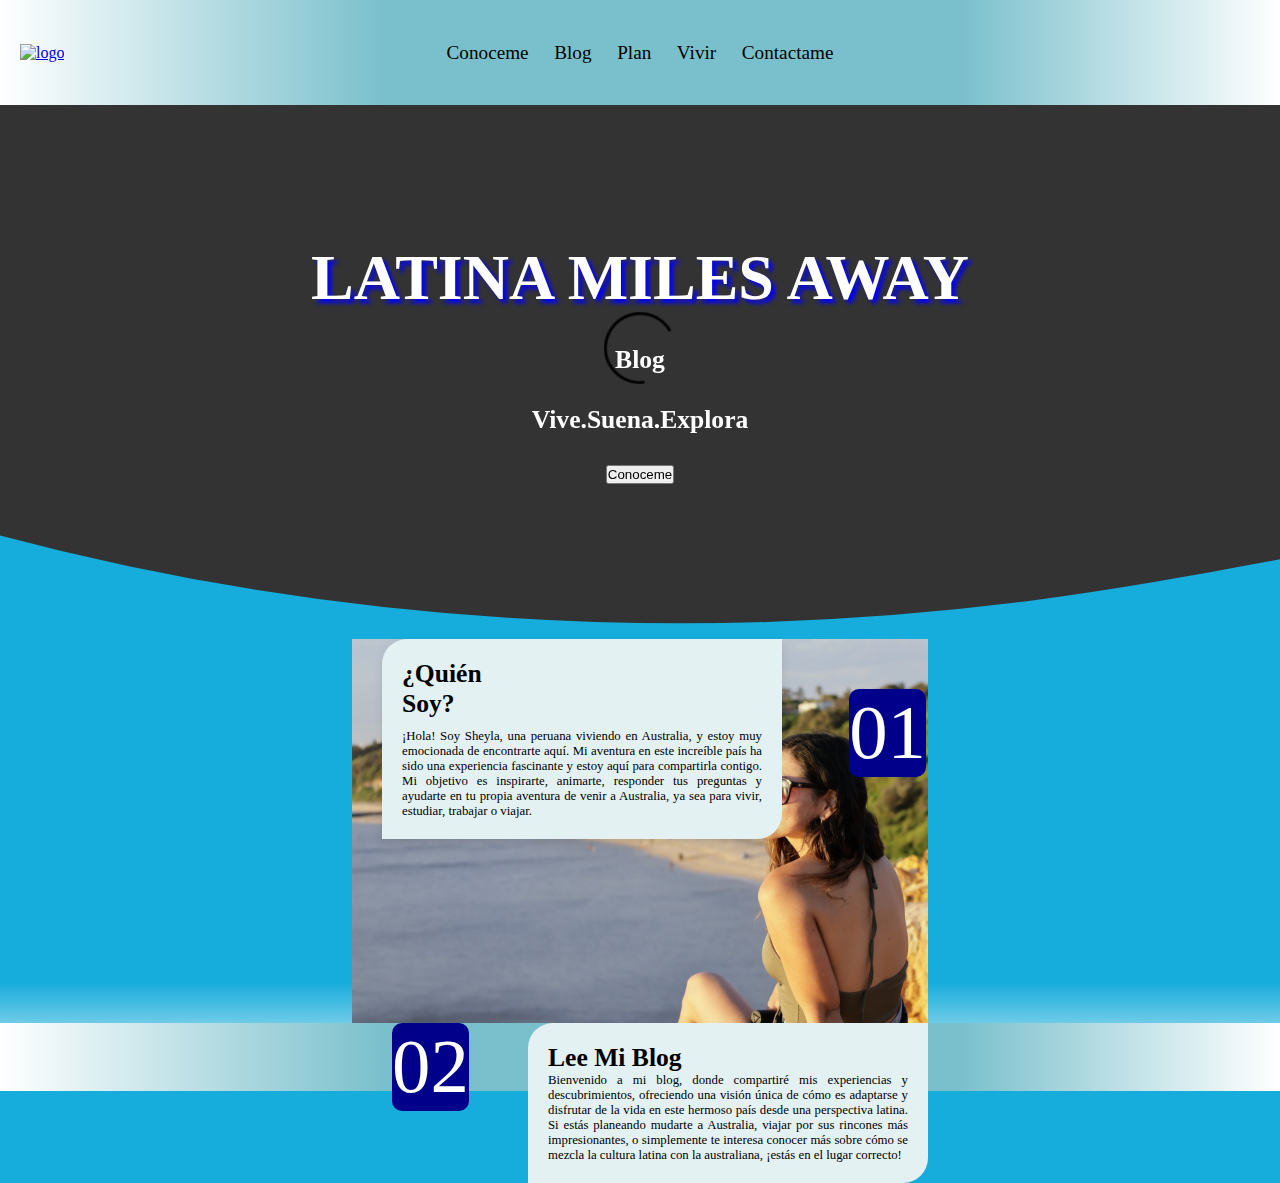
==== commit 13adc653: "updated navbar" ====
--- a/index.html
+++ b/index.html
@@ -14,21 +14,28 @@
  
 
 <body>
-  <nav id="navbar">
-
-    <ul class="navlinks">
-        <li class="shakinglogo"><a href="index.html"><img src="https://static.wixstatic.com/media/7d935f_e8a5ce788d3e4b11b2b44afafef802d4~mv2.png/v1/crop/x_0,y_0,w_296,h_175/fill/w_163,h_98,al_c,q_85,usm_0.66_1.00_0.01,enc_avif,quality_auto/Grey%20White%20Simple%20Illustrative%20Outdoor%20C.png" 
-            alt="logo" class="logo"></a></li>   
-       <li class="links"><a href="conoceme.html">Conoceme</a></li>
-       <li class="links"><a href="blog.html">Blog</a></li>
-       <li class="links"><a href="plan.html">Plan</a></li>
-       <li class="links"><a href="vivir.html">Vivir</a></li>
-       <li class="links"><a href="contact.html">Contactame</a></li>
-       <li class="insta"><a href="" target="_blank" id="insta">
-        <i class="ri-instagram-fill"></i></a>
-        </li>
-    </ul>
-</nav>
+    <nav id="navbar">
+        <div id="first">
+            <a href="index.html">
+                <img src="https://static.wixstatic.com/media/7d935f_e8a5ce788d3e4b11b2b44afafef802d4~mv2.png/v1/crop/x_0,y_0,w_296,h_175/fill/w_163,h_98,al_c,q_85,usm_0.66_1.00_0.01,enc_avif,quality_auto/Grey%20White%20Simple%20Illustrative%20Outdoor%20C.png" 
+                alt="logo" class="logo">
+            </a> 
+        </div>
+        <ul class="navlinks">
+           <li class="links"><a href="conoceme.html">Conoceme</a></li>
+           <li class="links"><a href="blog.html">Blog</a></li>
+           <li class="links"><a href="plan.html">Plan</a></li>
+           <li class="links"><a href="vivir.html">Vivir</a></li>
+           <li class="links"><a href="contact.html">Contactame</a></li>
+           
+        </ul>
+    
+        <div id="last">
+            <a href="" target="_blank" id="insta">
+                <i class="ri-instagram-fill"></i></a>
+        </div>
+    
+    </nav>
 
 
 <section id="mainsection">
--- a/style.css
+++ b/style.css
@@ -15,54 +15,78 @@
 }
 
 #navbar{
-  justify-content: center;
   display: flex;
   flex-direction: row;
-  flex-wrap: wrap;
   position: fixed;
   align-items: center;
   width:100%;
   background: linear-gradient(90deg, white 0% ,#7AC0CC 30%,#7AC0CC 75%, white 100%);
   z-index: 1000;
   min-height: 105px;
-}
-
-
+  justify-content: space-between;
+}
+
+.navlinks{
+  position: absolute;
+  transform: translateX(50%);
+  right: 50%;
+  display: flex;
+  flex-wrap: wrap;
+  list-style: none;
+  gap: clamp(0px, 2vw,50px);
+  
+}
+
+
+@media(max-width:960px){
+  .navlinks{
+    gap:10px;
+    flex-direction: row;
+    justify-content: center;
+     }
+  #last {
+   padding: 0px;
+  }
+}
+
+#last{
+  color: black;
+ margin-right: 20px;
+ position: relative;
+}
+#first{
+  margin-left: 20px;
+  position: relative;
+  
+}
 
 .logo {
   width: clamp(50px, 20vw, 150px);
   height:auto;
 }
 
-.navlinks{
-  width: 100%;
-  display: flex;
-  flex-wrap: wrap;
-  align-items: center;
-  justify-content: space-around;
-  list-style: none;
-  padding: 5px;
-}
-
-
-.navlinks li{
+.logo:hover{
+  animation: shake 0.5s ease-in-out;
+  animation-iteration-count: infinite;
+}
+
+.navlinks li, #last{
   transition: 0.2s ease-in;
 }
 
-
-.navlinks a {
+.navlinks a, #last a {
   color: black;
   text-decoration:none;
   font-size: clamp(1rem, 1.5vw, 1.5rem);
-  padding-left: 10px;
-  padding-right: 10px;
-  margin-top: 35px;
-}
-
-.shakinglogo:hover{
-  animation: shake 0.5s ease-in-out;
-  animation-iteration-count: infinite;
-}
+}
+
+
+
+#last{
+  transform: scale(2);
+}
+
+
 
 @keyframes shake{
   0% {transform:translateX(0);}
@@ -73,8 +97,8 @@
 
 }
 
-.insta:hover{
-  transform: scale(2);
+#last:hover{
+  transform: scale(3);
 }
 
 .links:hover{
@@ -186,7 +210,7 @@
   padding: 20px;
   background-color: #E3F1F3;
   border-radius: 25px 0px;
-  box-shadow: 0px 4px 10px rgba(0, 0, 0, 0.1); /* Add a subtle shadow */
+  box-shadow: 0px 4px 10px rgba(0, 0, 0, 0.1); 
   text-align: justify;
   position: absolute;
   left: 30px;
@@ -349,7 +373,6 @@
 
   #rock {
     height: 25vh;
-     /* padding-bottom: 20px; */
   }
 }
 
@@ -362,11 +385,9 @@
 }
 
 #footercontainer{
-  /* max-height: fit-content; */
   padding: 10px;
   width: 100%;
   background: linear-gradient(90deg, white 0% ,#7AC0CC 30%,#7AC0CC 75%, white 100%);
-  /* min-height: 150px; */
 }
 
 
@@ -388,21 +409,10 @@
                                       /* page conoceme */
 
 
-
-
-.navbarp2{
-  margin-top: -100px;
-}
-
-
  #bienvenidop2{
-  margin-top: 100px;
-  width: 100%;
-  max-height: auto;
-  position: relative;
-  display: flex;
-  flex-wrap: wrap;
-  flex-direction: column;
+  position: relative;
+  top: 100px;
+  width: 100%;
   background-color: #EEECEC;
  }  
  
@@ -414,7 +424,6 @@
   align-items: center;
   justify-content: space-around;
   width: 100%;
-  height: 100%;
 }
 
  #txtcontainerp2{
@@ -467,36 +476,32 @@
 }
 
 @media(max-width:960px){
-  #sectiondivp2{
-    flex-direction: row;
-    justify-content: center;
-  }
   #photocontainerp2,#txtcontainerp2{
     z-index: 1;
   }
 
   #photocontainerp2{
-    width: 80%;
+    width: 90%;
     height: 45vh;
     z-index: 0;
   }
   #txtcontainerp2{
-    width: 80%;
+    width: 90%;
     position:absolute;
     background-color: rgb(227, 241, 243, 0.7);
-    top: 300px;
+    top: 200px;
     }
 
   #peru,#sydney{
-    width: clamp(100px,60vw, 350px);
+    width: clamp(100px,65vw, 350px);
   }
 }
 
 
 .custom-shape-divider-top-1735904696 {
   /* position: absolute; */
-  top: 400px;
-  left: 0;
+  /* top: 400px; */
+  /* left: 0; */
   width: 100%;
   overflow: hidden;
   line-height: 0;
@@ -519,9 +524,9 @@
 }
 
 #acercami{
-  display: flex;
-  position: relative;
-  flex-direction: column;
+  margin-top: 100px;
+  display: flex;
+  position: relative;
 }
 
 #acercamidiv{
@@ -554,14 +559,12 @@
   
 #acerphoto img{
   border-radius: 50%;
-  display: flex;
   width: clamp(50px,40vw, 450px)
 }
 
 
 #section{
   display: flex;
-  flex-direction: column;
 }
 
 #bottomdiv{
@@ -635,11 +638,6 @@
       background: rgb(227, 241, 243)!important;
     }
 
-
-
-    .navbarp3{
-      margin-top: -100px;
-    }
 
     #sectionp3{
       background-color: rgb(227, 241, 243);
@@ -691,8 +689,8 @@
     
     
     .custom-shape-divider-bottom-1736068449 {
-      margin-top: 100px;
-      /* position: absolute; */
+      top: 50px;
+      position: relative;
       bottom: 0;
       left: 0;
       width: 100%;
@@ -1042,7 +1040,8 @@
 
 #vivir h2{
   padding: 20px;
-  font-size: clamp(1rem, 2vw, 3rem)
+  font-size: clamp(1rem, 2vw, 3rem);
+  text-align: center;
 }
 
 #vivir p{
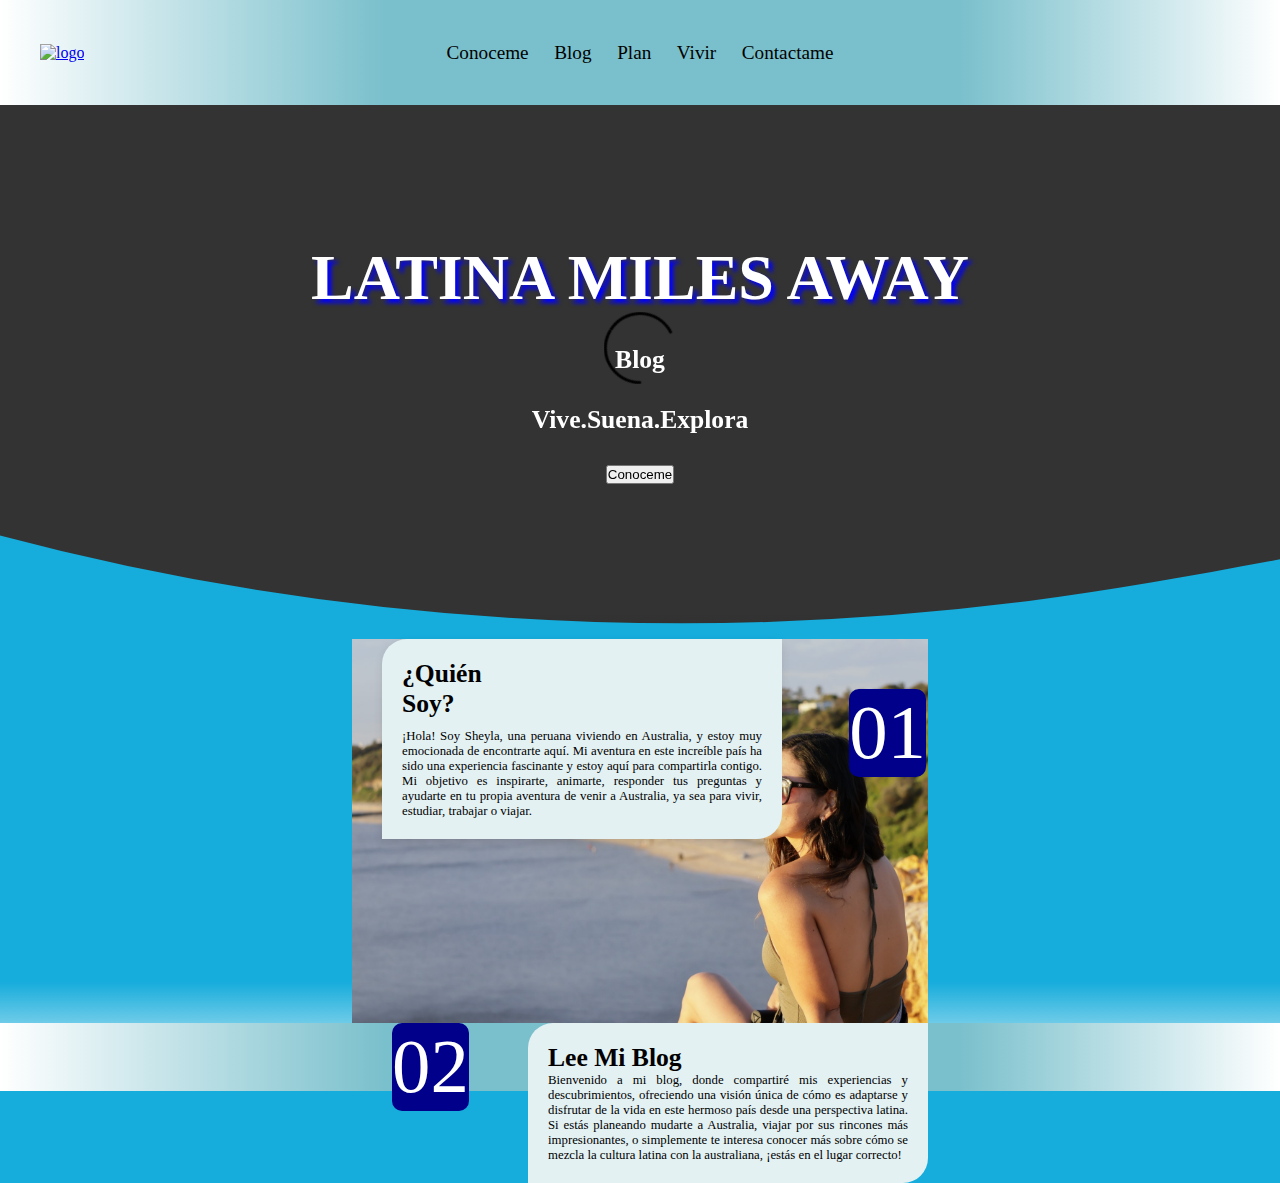
==== commit 9c732514: "update" ====
--- a/index.html
+++ b/index.html
@@ -8,8 +8,8 @@
  <link rel="stylesheet" href="style.css">
  <link
  href="https://cdn.jsdelivr.net/npm/remixicon@4.5.0/fonts/remixicon.css"
- rel="stylesheet"
-/>
+ rel="stylesheet"/>
+ <script sry="script.js" defer></script>
 </head> 
  
 
--- a/style.css
+++ b/style.css
@@ -10,9 +10,10 @@
 }
 
 
-body {
+body{
   background: linear-gradient(#16ACDB 90%,white 100%);
 }
+
 
 #navbar{
   display: flex;
@@ -24,6 +25,7 @@
   z-index: 1000;
   min-height: 105px;
   justify-content: space-between;
+
 }
 
 .navlinks{
@@ -51,11 +53,11 @@
 
 #last{
   color: black;
- margin-right: 20px;
+ margin-right: 40px;
  position: relative;
 }
 #first{
-  margin-left: 20px;
+  margin-left: 40px;
   position: relative;
   
 }
@@ -767,12 +769,12 @@
   margin-top: 105px;
   position: relative;
   display: flex;
-  justify-content: space-around;
+  justify-content: center;
   align-items: center;
   border-bottom: 2px solid rgb(166, 130, 74);
-  max-width: 65%;
   margin-left: auto;
   margin-right: auto;
+  width: fit-content;
 }
 
 #dimgdiv{
@@ -810,7 +812,7 @@
   justify-content: space-around;
   align-items: center;
   border-bottom: 2px solid rgb(166, 130, 74);
-  max-width: 65%;
+  width: fit-content;
   margin-left: auto;
   margin-right: auto;
 }
@@ -851,7 +853,7 @@
   justify-content: space-around;
   align-items: center;
   border-bottom: 2px solid rgb(166, 130, 74);
-  max-width: 65%;
+  width: fit-content;
   margin-left: auto;
   margin-right: auto;
 }
@@ -889,7 +891,7 @@
   justify-content: space-around;
   align-items: center;
   border-bottom: 2px solid rgb(166, 130, 74);
-  max-width: 65%;
+  width: fit-content;
   margin-left: auto;
   margin-right: auto;
 }
